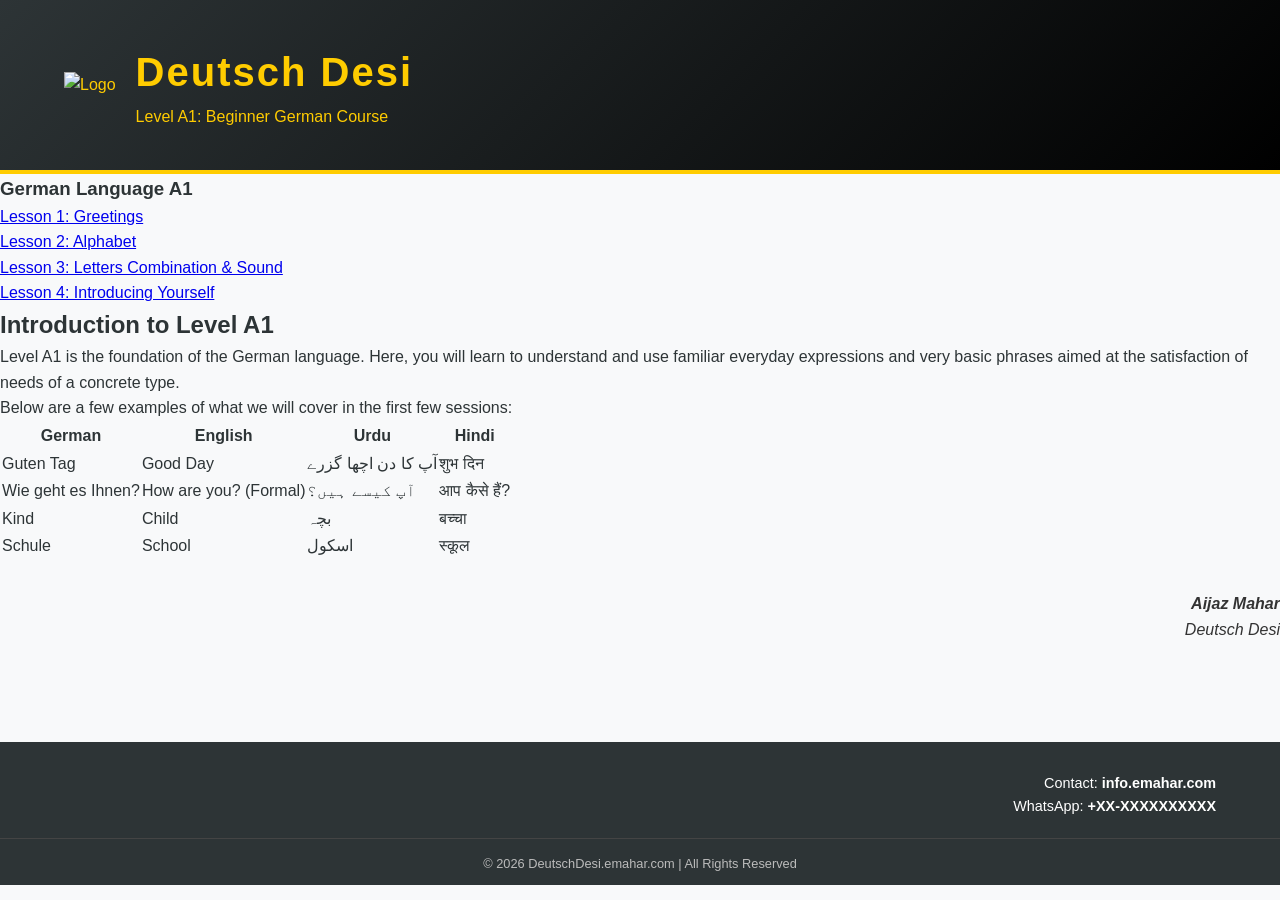
==== a1.html @ bf7cddde "Create a1.html" ====
<!DOCTYPE html>
<html lang="en">
<head>
    <meta charset="UTF-8">
    <meta name="viewport" content="width=device-width, initial-scale=1.0">
    <title>Level A1 Curriculum | Deutsch Desi</title>
    <link rel="stylesheet" href="style.css">
</head>
<body>

    <!-- Professional Header Banner (Same as Home) -->
    <header class="main-header">
        <div class="logo-area">
            <img src="logo.png" alt="Logo" class="logo">
        </div>
        <div class="banner-text">
            <h1>Deutsch Desi</h1>
            <p>Level A1: Beginner German Course</p>
        </div>
    </header>

    <div class="layout-wrapper">
        <!-- Left Side Menu -->
        <aside class="sidebar">
            <h3>German Language A1</h3>
            <ul class="lesson-list">
                <li><a href="#" class="active">Lesson 1: Greetings</a></li>
                <li><a href="#">Lesson 2: Alphabet</a></li>
                <li><a href="#">Lesson 3: Letters Combination & Sound</a></li>
                <li><a href="#">Lesson 4: Introducing Yourself</a></li>
            </ul>
        </aside>

        <!-- Center Content Area -->
        <main class="content-area">
            <section class="lesson-content">
                <h2>Introduction to Level A1</h2>
                <p>
                    Level A1 is the foundation of the German language. Here, you will learn to understand 
                    and use familiar everyday expressions and very basic phrases aimed at the satisfaction 
                    of needs of a concrete type. 
                </p>
                <p>Below are a few examples of what we will cover in the first few sessions:</p>

                <div class="table-container">
                    <table>
                        <thead>
                            <tr>
                                <th>German</th>
                                <th>English</th>
                                <th>Urdu</th>
                                <th>Hindi</th>
                            </tr>
                        </thead>
                        <tbody>
                            <tr>
                                <td>Guten Tag</td>
                                <td>Good Day</td>
                                <td>آپ کا دن اچھا گزرے</td>
                                <td>शुभ दिन</td>
                            </tr>
                            <tr>
                                <td>Wie geht es Ihnen?</td>
                                <td>How are you? (Formal)</td>
                                <td>آپ کیسے ہیں؟</td>
                                <td>आप कैसे हैं?</td>
                            </tr>
                            <tr>
                                <td>Kind</td>
                                <td>Child</td>
                                <td>بچہ</td>
                                <td>बच्चा</td>
                            </tr>
                            <tr>
                                <td>Schule</td>
                                <td>School</td>
                                <td>اسکول</td>
                                <td>स्कूल</td>
                            </tr>
                        </tbody>
                    </table>
                </div>
            </section>

            <!-- Signature -->
            <div class="signature">
                <p><strong>Aijaz Mahar</strong></p>
                <p>Deutsch Desi</p>
            </div>
        </main>
    </div>

    <!-- Footer -->
    <footer class="footer">
        <div class="footer-top">
            <div class="contact-info">
                <p>Contact: <strong>info.emahar.com</strong></p>
                <p>WhatsApp: <strong>+XX-XXXXXXXXXX</strong></p>
            </div>
        </div>
        <div class="footer-bottom">
            <p>&copy; 2026 DeutschDesi.emahar.com | All Rights Reserved</p>
        </div>
    </footer>

</body>
</html>
---- style.css ----
/* style.css */
* {
    margin: 0;
    padding: 0;
    box-sizing: border-box;
}

body {
    font-family: 'Segoe UI', Roboto, Helvetica, Arial, sans-serif;
    line-height: 1.6;
    background-color: #f8f9fa;
    color: #2d3436;
}

/* Header & Banner */
.main-header {
    background: linear-gradient(135deg, #2d3436 0%, #000000 100%);
    color: #FFCC00;
    padding: 40px 5%;
    display: flex;
    align-items: center;
    border-bottom: 4px solid #FFCC00;
}

.logo {
    width: 80px;
    height: auto;
    margin-right: 20px;
}

.banner-text h1 {
    font-size: 2.5rem;
    letter-spacing: 2px;
}

/* Interactive Menu */
.nav-container {
    background-color: #ffffff;
    box-shadow: 0 2px 5px rgba(0,0,0,0.1);
    position: sticky;
    top: 0;
    z-index: 1000;
}

.main-menu {
    list-style: none;
    display: flex;
    justify-content: center;
}

.dropdown {
    position: relative;
    display: inline-block;
}

.dropbtn {
    display: block;
    color: #333;
    padding: 15px 30px;
    text-decoration: none;
    font-weight: bold;
    text-transform: uppercase;
}

.dropdown-content {
    display: none;
    position: absolute;
    background-color: #fff;
    min-width: 160px;
    box-shadow: 0px 8px 16px rgba(0,0,0,0.2);
    z-index: 1;
}

.dropdown-content a {
    color: black;
    padding: 12px 16px;
    text-decoration: none;
    display: block;
    transition: 0.3s;
}

.dropdown-content a:hover {
    background-color: #FFCC00;
}

.dropdown:hover .dropdown-content {
    display: block;
}

.dropdown:hover .dropbtn {
    background-color: #FFCC00;
}

/* Intro Paragraph */
.intro-section {
    max-width: 1000px;
    margin: 60px auto;
    padding: 0 20px;
    text-align: center;
}

.intro-box {
    background: white;
    padding: 40px;
    border-radius: 8px;
    box-shadow: 0 10px 30px rgba(0,0,0,0.05);
}

.accent-line {
    width: 60px;
    height: 3px;
    background-color: #FFCC00;
    border: none;
    margin: 20px auto;
}

.intro-box p {
    font-size: 1.2rem;
    color: #555;
}

/* Signature */
.signature {
    margin-top: 30px;
    text-align: right;
    font-style: italic;
    color: #333;
}

/* Footer */
.footer {
    background-color: #2d3436;
    color: white;
    padding: 30px 0 10px 0;
    margin-top: 100px;
}

.footer-top {
    display: flex;
    justify-content: flex-end;
    padding: 0 5% 20px 0;
}

.contact-info {
    text-align: right;
    font-size: 0.9rem;
}

.footer-bottom {
    text-align: center;
    border-top: 1px solid #444;
    padding-top: 15px;
    font-size: 0.8rem;
    color: #bbb;
}
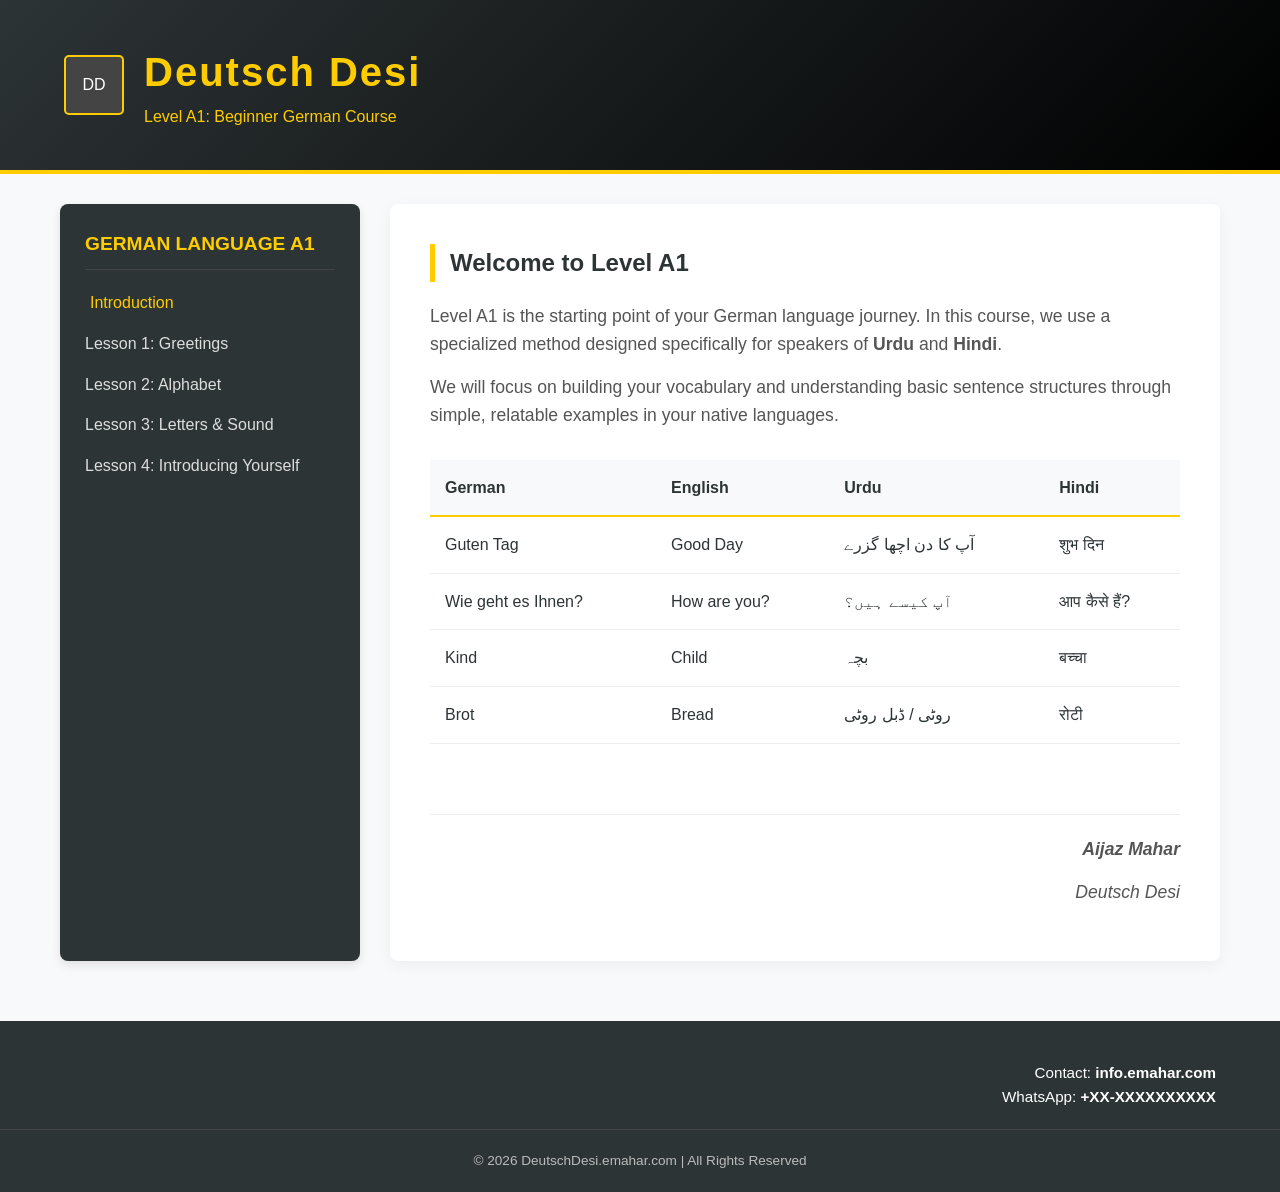
==== commit f1baf709: "Update a1.html" ====
--- a/a1.html
+++ b/a1.html
@@ -4,14 +4,208 @@
     <meta charset="UTF-8">
     <meta name="viewport" content="width=device-width, initial-scale=1.0">
     <title>Level A1 Curriculum | Deutsch Desi</title>
-    <link rel="stylesheet" href="style.css">
+    <style>
+        /* CSS Reset & Base Styles */
+        * {
+            margin: 0;
+            padding: 0;
+            box-sizing: border-box;
+        }
+
+        body {
+            font-family: 'Segoe UI', Roboto, Helvetica, Arial, sans-serif;
+            line-height: 1.6;
+            background-color: #f8f9fa;
+            color: #2d3436;
+        }
+
+        /* Header & Banner */
+        .main-header {
+            background: linear-gradient(135deg, #2d3436 0%, #000000 100%);
+            color: #FFCC00;
+            padding: 40px 5%;
+            display: flex;
+            align-items: center;
+            border-bottom: 4px solid #FFCC00;
+        }
+
+        .logo {
+            width: 80px;
+            height: auto;
+            margin-right: 20px;
+            /* Placeholder for your logo */
+            background-color: #444;
+            border-radius: 5px;
+        }
+
+        .banner-text h1 {
+            font-size: 2.5rem;
+            letter-spacing: 2px;
+        }
+
+        /* Layout Wrapper for Sidebar and Content */
+        .layout-wrapper {
+            display: flex;
+            max-width: 1200px;
+            margin: 30px auto;
+            padding: 0 20px;
+            gap: 30px;
+        }
+
+        /* Sidebar Navigation */
+        .sidebar {
+            flex: 1;
+            background: #2d3436;
+            color: white;
+            padding: 25px;
+            border-radius: 8px;
+            min-height: 450px;
+            box-shadow: 0 4px 10px rgba(0,0,0,0.1);
+        }
+
+        .sidebar h3 {
+            color: #FFCC00;
+            margin-bottom: 20px;
+            font-size: 1.2rem;
+            border-bottom: 1px solid #444;
+            padding-bottom: 10px;
+            text-transform: uppercase;
+        }
+
+        .lesson-list {
+            list-style: none;
+        }
+
+        .lesson-list li {
+            margin-bottom: 15px;
+        }
+
+        .lesson-list a {
+            color: #ddd;
+            text-decoration: none;
+            transition: 0.3s;
+            font-size: 1rem;
+            display: block;
+        }
+
+        .lesson-list a:hover, .lesson-list a.active {
+            color: #FFCC00;
+            transform: translateX(5px);
+        }
+
+        /* Main Content Area */
+        .content-area {
+            flex: 3;
+            background: white;
+            padding: 40px;
+            border-radius: 8px;
+            box-shadow: 0 4px 15px rgba(0,0,0,0.05);
+            position: relative;
+        }
+
+        .content-area h2 {
+            margin-bottom: 20px;
+            color: #2d3436;
+            border-left: 5px solid #FFCC00;
+            padding-left: 15px;
+        }
+
+        .content-area p {
+            margin-bottom: 15px;
+            color: #555;
+            font-size: 1.1rem;
+        }
+
+        /* Multilingual Table Styling */
+        .table-container {
+            margin: 30px 0;
+            overflow-x: auto;
+        }
+
+        table {
+            width: 100%;
+            border-collapse: collapse;
+            margin-bottom: 20px;
+        }
+
+        th, td {
+            padding: 15px;
+            text-align: left;
+            border-bottom: 1px solid #eee;
+        }
+
+        th {
+            background-color: #f8f9fa;
+            color: #2d3436;
+            font-weight: bold;
+            border-bottom: 2px solid #FFCC00;
+        }
+
+        tr:hover {
+            background-color: #fffdf5;
+        }
+
+        /* Signature Section */
+        .signature {
+            margin-top: 50px;
+            text-align: right;
+            border-top: 1px solid #eee;
+            padding-top: 20px;
+            font-style: italic;
+        }
+
+        /* Footer */
+        .footer {
+            background-color: #2d3436;
+            color: white;
+            padding: 40px 0 20px 0;
+            margin-top: 60px;
+        }
+
+        .footer-top {
+            display: flex;
+            justify-content: flex-end;
+            padding: 0 5% 20px 0;
+        }
+
+        .contact-info {
+            text-align: right;
+            font-size: 0.95rem;
+        }
+
+        .footer-bottom {
+            text-align: center;
+            border-top: 1px solid #444;
+            padding-top: 20px;
+            font-size: 0.85rem;
+            color: #bbb;
+        }
+
+        /* Responsive adjustments for Mobile */
+        @media (max-width: 768px) {
+            .layout-wrapper {
+                flex-direction: column;
+            }
+            .sidebar {
+                min-height: auto;
+            }
+            .main-header {
+                text-align: center;
+                flex-direction: column;
+            }
+            .logo {
+                margin: 0 0 15px 0;
+            }
+        }
+    </style>
 </head>
 <body>
 
-    <!-- Professional Header Banner (Same as Home) -->
+    <!-- Header Banner -->
     <header class="main-header">
         <div class="logo-area">
-            <img src="logo.png" alt="Logo" class="logo">
+            <!-- You can replace this div with <img src="logo.png"> -->
+            <div class="logo" style="height: 60px; width: 60px; display: flex; align-items: center; justify-content: center; color: white; border: 2px solid #FFCC00;">DD</div>
         </div>
         <div class="banner-text">
             <h1>Deutsch Desi</h1>
@@ -24,9 +218,10 @@
         <aside class="sidebar">
             <h3>German Language A1</h3>
             <ul class="lesson-list">
-                <li><a href="#" class="active">Lesson 1: Greetings</a></li>
+                <li><a href="#" class="active">Introduction</a></li>
+                <li><a href="#">Lesson 1: Greetings</a></li>
                 <li><a href="#">Lesson 2: Alphabet</a></li>
-                <li><a href="#">Lesson 3: Letters Combination & Sound</a></li>
+                <li><a href="#">Lesson 3: Letters & Sound</a></li>
                 <li><a href="#">Lesson 4: Introducing Yourself</a></li>
             </ul>
         </aside>
@@ -34,13 +229,13 @@
         <!-- Center Content Area -->
         <main class="content-area">
             <section class="lesson-content">
-                <h2>Introduction to Level A1</h2>
+                <h2>Welcome to Level A1</h2>
                 <p>
-                    Level A1 is the foundation of the German language. Here, you will learn to understand 
-                    and use familiar everyday expressions and very basic phrases aimed at the satisfaction 
-                    of needs of a concrete type. 
+                    Level A1 is the starting point of your German language journey. In this course, we use a specialized method 
+                    designed specifically for speakers of <strong>Urdu</strong> and <strong>Hindi</strong>.
                 </p>
-                <p>Below are a few examples of what we will cover in the first few sessions:</p>
+                <p>We will focus on building your vocabulary and understanding basic sentence structures through simple, 
+                relatable examples in your native languages.</p>
 
                 <div class="table-container">
                     <table>
@@ -61,7 +256,7 @@
                             </tr>
                             <tr>
                                 <td>Wie geht es Ihnen?</td>
-                                <td>How are you? (Formal)</td>
+                                <td>How are you?</td>
                                 <td>آپ کیسے ہیں؟</td>
                                 <td>आप कैसे हैं?</td>
                             </tr>
@@ -72,10 +267,10 @@
                                 <td>बच्चा</td>
                             </tr>
                             <tr>
-                                <td>Schule</td>
-                                <td>School</td>
-                                <td>اسکول</td>
-                                <td>स्कूल</td>
+                                <td>Brot</td>
+                                <td>Bread</td>
+                                <td>روٹی / ڈبل روٹی</td>
+                                <td>रोटी</td>
                             </tr>
                         </tbody>
                     </table>
@@ -90,7 +285,7 @@
         </main>
     </div>
 
-    <!-- Footer -->
+    <!-- Footer Panel -->
     <footer class="footer">
         <div class="footer-top">
             <div class="contact-info">
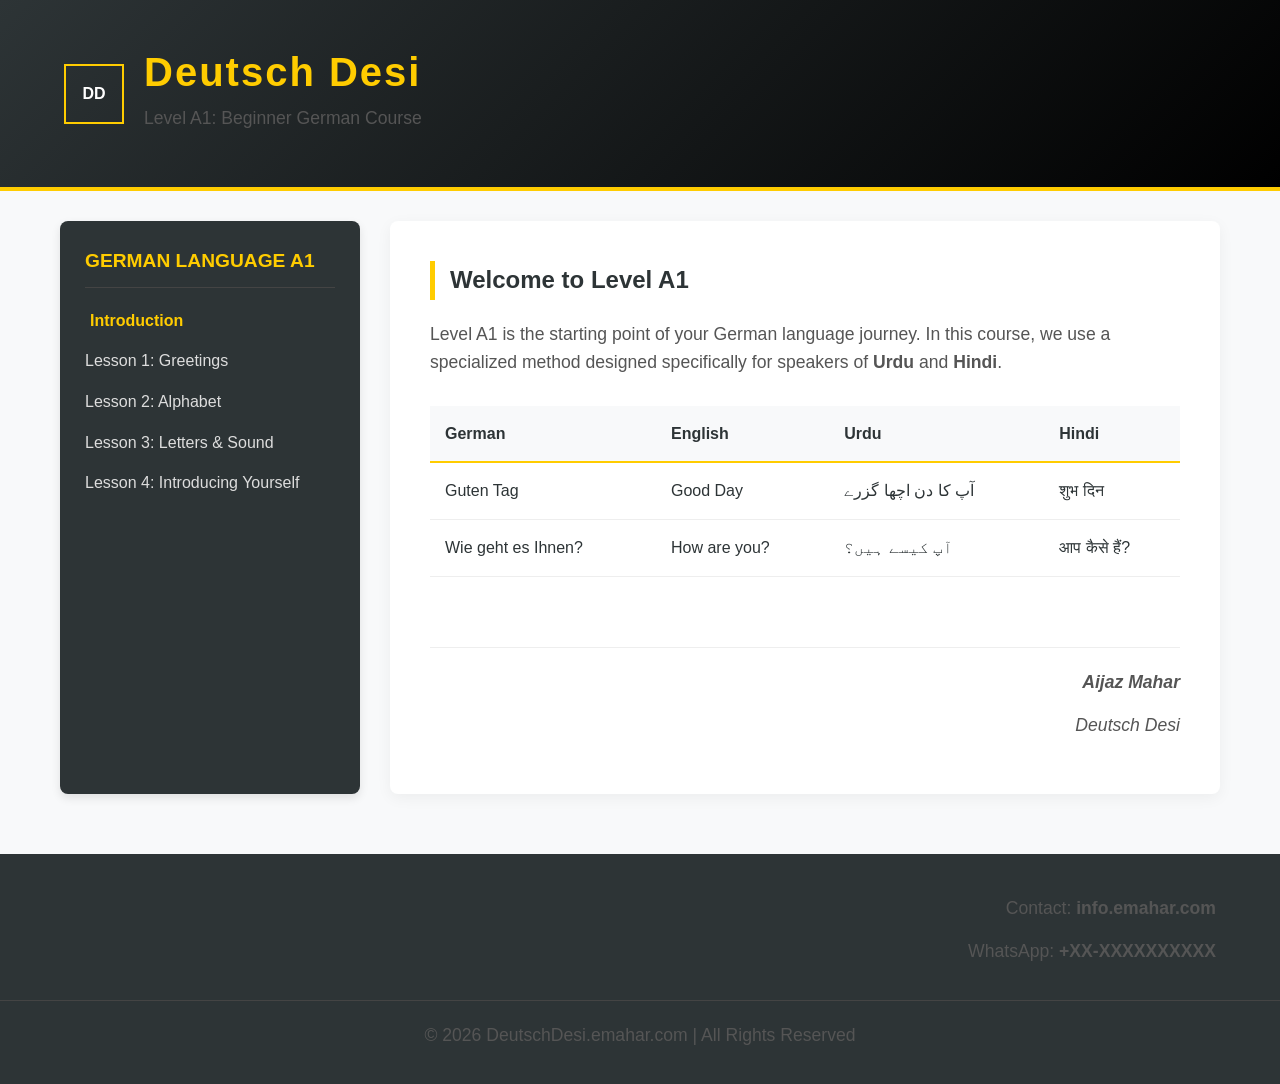
==== commit 0fabc0b9: "Update a1.html" ====
--- a/a1.html
+++ b/a1.html
@@ -6,207 +6,59 @@
     <title>Level A1 Curriculum | Deutsch Desi</title>
     <style>
         /* CSS Reset & Base Styles */
-        * {
-            margin: 0;
-            padding: 0;
-            box-sizing: border-box;
-        }
-
-        body {
-            font-family: 'Segoe UI', Roboto, Helvetica, Arial, sans-serif;
-            line-height: 1.6;
-            background-color: #f8f9fa;
-            color: #2d3436;
-        }
+        * { margin: 0; padding: 0; box-sizing: border-box; }
+        body { font-family: 'Segoe UI', Roboto, Helvetica, Arial, sans-serif; line-height: 1.6; background-color: #f8f9fa; color: #2d3436; }
 
         /* Header & Banner */
         .main-header {
             background: linear-gradient(135deg, #2d3436 0%, #000000 100%);
-            color: #FFCC00;
-            padding: 40px 5%;
-            display: flex;
-            align-items: center;
-            border-bottom: 4px solid #FFCC00;
+            color: #FFCC00; padding: 40px 5%; display: flex; align-items: center; border-bottom: 4px solid #FFCC00;
         }
+        .logo { width: 60px; height: 60px; margin-right: 20px; display: flex; align-items: center; justify-content: center; color: white; border: 2px solid #FFCC00; font-weight: bold; }
+        .banner-text h1 { font-size: 2.5rem; letter-spacing: 2px; }
 
-        .logo {
-            width: 80px;
-            height: auto;
-            margin-right: 20px;
-            /* Placeholder for your logo */
-            background-color: #444;
-            border-radius: 5px;
-        }
-
-        .banner-text h1 {
-            font-size: 2.5rem;
-            letter-spacing: 2px;
-        }
-
-        /* Layout Wrapper for Sidebar and Content */
-        .layout-wrapper {
-            display: flex;
-            max-width: 1200px;
-            margin: 30px auto;
-            padding: 0 20px;
-            gap: 30px;
-        }
+        /* Layout Wrapper */
+        .layout-wrapper { display: flex; max-width: 1200px; margin: 30px auto; padding: 0 20px; gap: 30px; }
 
         /* Sidebar Navigation */
-        .sidebar {
-            flex: 1;
-            background: #2d3436;
-            color: white;
-            padding: 25px;
-            border-radius: 8px;
-            min-height: 450px;
-            box-shadow: 0 4px 10px rgba(0,0,0,0.1);
-        }
-
-        .sidebar h3 {
-            color: #FFCC00;
-            margin-bottom: 20px;
-            font-size: 1.2rem;
-            border-bottom: 1px solid #444;
-            padding-bottom: 10px;
-            text-transform: uppercase;
-        }
-
-        .lesson-list {
-            list-style: none;
-        }
-
-        .lesson-list li {
-            margin-bottom: 15px;
-        }
-
-        .lesson-list a {
-            color: #ddd;
-            text-decoration: none;
-            transition: 0.3s;
-            font-size: 1rem;
-            display: block;
-        }
-
-        .lesson-list a:hover, .lesson-list a.active {
-            color: #FFCC00;
-            transform: translateX(5px);
-        }
+        .sidebar { flex: 1; background: #2d3436; color: white; padding: 25px; border-radius: 8px; min-height: 450px; box-shadow: 0 4px 10px rgba(0,0,0,0.1); }
+        .sidebar h3 { color: #FFCC00; margin-bottom: 20px; font-size: 1.2rem; border-bottom: 1px solid #444; padding-bottom: 10px; text-transform: uppercase; }
+        .lesson-list { list-style: none; }
+        .lesson-list li { margin-bottom: 15px; }
+        .lesson-list a { color: #ddd; text-decoration: none; transition: 0.3s; font-size: 1rem; display: block; cursor: pointer; }
+        .lesson-list a:hover, .lesson-list a.active { color: #FFCC00; transform: translateX(5px); font-weight: bold; }
 
         /* Main Content Area */
-        .content-area {
-            flex: 3;
-            background: white;
-            padding: 40px;
-            border-radius: 8px;
-            box-shadow: 0 4px 15px rgba(0,0,0,0.05);
-            position: relative;
-        }
+        .content-area { flex: 3; background: white; padding: 40px; border-radius: 8px; box-shadow: 0 4px 15px rgba(0,0,0,0.05); min-height: 500px; }
+        .lesson-section { display: none; } /* Hidden by default */
+        .active-section { display: block; } /* Shown when active */
 
-        .content-area h2 {
-            margin-bottom: 20px;
-            color: #2d3436;
-            border-left: 5px solid #FFCC00;
-            padding-left: 15px;
-        }
+        h2 { margin-bottom: 20px; color: #2d3436; border-left: 5px solid #FFCC00; padding-left: 15px; }
+        p { margin-bottom: 15px; color: #555; font-size: 1.1rem; }
 
-        .content-area p {
-            margin-bottom: 15px;
-            color: #555;
-            font-size: 1.1rem;
-        }
-
-        /* Multilingual Table Styling */
-        .table-container {
-            margin: 30px 0;
-            overflow-x: auto;
-        }
-
-        table {
-            width: 100%;
-            border-collapse: collapse;
-            margin-bottom: 20px;
-        }
-
-        th, td {
-            padding: 15px;
-            text-align: left;
-            border-bottom: 1px solid #eee;
-        }
-
-        th {
-            background-color: #f8f9fa;
-            color: #2d3436;
-            font-weight: bold;
-            border-bottom: 2px solid #FFCC00;
-        }
-
-        tr:hover {
-            background-color: #fffdf5;
-        }
+        /* Table Styling */
+        .table-container { margin: 30px 0; overflow-x: auto; }
+        table { width: 100%; border-collapse: collapse; margin-bottom: 20px; }
+        th, td { padding: 15px; text-align: left; border-bottom: 1px solid #eee; }
+        th { background-color: #f8f9fa; color: #2d3436; border-bottom: 2px solid #FFCC00; }
+        tr:hover { background-color: #fffdf5; }
 
         /* Signature Section */
-        .signature {
-            margin-top: 50px;
-            text-align: right;
-            border-top: 1px solid #eee;
-            padding-top: 20px;
-            font-style: italic;
-        }
+        .signature { margin-top: 50px; text-align: right; border-top: 1px solid #eee; padding-top: 20px; font-style: italic; }
 
         /* Footer */
-        .footer {
-            background-color: #2d3436;
-            color: white;
-            padding: 40px 0 20px 0;
-            margin-top: 60px;
-        }
+        .footer { background-color: #2d3436; color: white; padding: 40px 0 20px 0; margin-top: 60px; }
+        .footer-top { display: flex; justify-content: flex-end; padding: 0 5% 20px 0; }
+        .contact-info { text-align: right; font-size: 0.95rem; }
+        .footer-bottom { text-align: center; border-top: 1px solid #444; padding-top: 20px; font-size: 0.85rem; color: #bbb; }
 
-        .footer-top {
-            display: flex;
-            justify-content: flex-end;
-            padding: 0 5% 20px 0;
-        }
-
-        .contact-info {
-            text-align: right;
-            font-size: 0.95rem;
-        }
-
-        .footer-bottom {
-            text-align: center;
-            border-top: 1px solid #444;
-            padding-top: 20px;
-            font-size: 0.85rem;
-            color: #bbb;
-        }
-
-        /* Responsive adjustments for Mobile */
-        @media (max-width: 768px) {
-            .layout-wrapper {
-                flex-direction: column;
-            }
-            .sidebar {
-                min-height: auto;
-            }
-            .main-header {
-                text-align: center;
-                flex-direction: column;
-            }
-            .logo {
-                margin: 0 0 15px 0;
-            }
-        }
+        @media (max-width: 768px) { .layout-wrapper { flex-direction: column; } .main-header { text-align: center; flex-direction: column; } .logo { margin-bottom: 15px; } }
     </style>
 </head>
 <body>
 
-    <!-- Header Banner -->
     <header class="main-header">
-        <div class="logo-area">
-            <!-- You can replace this div with <img src="logo.png"> -->
-            <div class="logo" style="height: 60px; width: 60px; display: flex; align-items: center; justify-content: center; color: white; border: 2px solid #FFCC00;">DD</div>
-        </div>
+        <div class="logo">DD</div>
         <div class="banner-text">
             <h1>Deutsch Desi</h1>
             <p>Level A1: Beginner German Course</p>
@@ -214,67 +66,63 @@
     </header>
 
     <div class="layout-wrapper">
-        <!-- Left Side Menu -->
+        <!-- Sidebar Navigation -->
         <aside class="sidebar">
             <h3>German Language A1</h3>
             <ul class="lesson-list">
-                <li><a href="#" class="active">Introduction</a></li>
-                <li><a href="#">Lesson 1: Greetings</a></li>
-                <li><a href="#">Lesson 2: Alphabet</a></li>
-                <li><a href="#">Lesson 3: Letters & Sound</a></li>
-                <li><a href="#">Lesson 4: Introducing Yourself</a></li>
+                <li><a onclick="showLesson('intro')" id="link-intro" class="active">Introduction</a></li>
+                <li><a onclick="showLesson('greetings')" id="link-greetings">Lesson 1: Greetings</a></li>
+                <li><a onclick="showLesson('alphabet')">Lesson 2: Alphabet</a></li>
+                <li><a onclick="showLesson('sounds')">Lesson 3: Letters & Sound</a></li>
+                <li><a onclick="showLesson('intro-self')">Lesson 4: Introducing Yourself</a></li>
             </ul>
         </aside>
 
-        <!-- Center Content Area -->
-        <main class="content-area">
-            <section class="lesson-content">
+        <!-- Main Content Area -->
+        <main class="content-area" id="main-content">
+            
+            <!-- SECTION: INTRODUCTION -->
+            <section id="intro" class="lesson-section active-section">
                 <h2>Welcome to Level A1</h2>
-                <p>
-                    Level A1 is the starting point of your German language journey. In this course, we use a specialized method 
-                    designed specifically for speakers of <strong>Urdu</strong> and <strong>Hindi</strong>.
-                </p>
-                <p>We will focus on building your vocabulary and understanding basic sentence structures through simple, 
-                relatable examples in your native languages.</p>
+                <p>Level A1 is the starting point of your German language journey. In this course, we use a specialized method designed specifically for speakers of <strong>Urdu</strong> and <strong>Hindi</strong>.</p>
+                <div class="table-container">
+                    <table>
+                        <thead><tr><th>German</th><th>English</th><th>Urdu</th><th>Hindi</th></tr></thead>
+                        <tbody>
+                            <tr><td>Guten Tag</td><td>Good Day</td><td>آپ کا دن اچھا گزرے</td><td>शुभ दिन</td></tr>
+                            <tr><td>Wie geht es Ihnen?</td><td>How are you?</td><td>آپ کیسے ہیں؟</td><td>आप कैसे हैं?</td></tr>
+                        </tbody>
+                    </table>
+                </div>
+            </section>
 
+            <!-- SECTION: LESSON 1 GREETINGS -->
+            <section id="greetings" class="lesson-section">
+                <h2>Lesson 1: German Greetings (Begrüßungen)</h2>
+                <p>In German, greetings change based on the time of day and the level of formality. Below are the most common ways to say hello and goodbye.</p>
+                
                 <div class="table-container">
                     <table>
                         <thead>
                             <tr>
                                 <th>German</th>
                                 <th>English</th>
-                                <th>Urdu</th>
-                                <th>Hindi</th>
+                                <th>Urdu (اردو)</th>
+                                <th>Hindi (हिंदी)</th>
                             </tr>
                         </thead>
                         <tbody>
-                            <tr>
-                                <td>Guten Tag</td>
-                                <td>Good Day</td>
-                                <td>آپ کا دن اچھا گزرے</td>
-                                <td>शुभ दिन</td>
-                            </tr>
-                            <tr>
-                                <td>Wie geht es Ihnen?</td>
-                                <td>How are you?</td>
-                                <td>آپ کیسے ہیں؟</td>
-                                <td>आप कैसे हैं?</td>
-                            </tr>
-                            <tr>
-                                <td>Kind</td>
-                                <td>Child</td>
-                                <td>بچہ</td>
-                                <td>बच्चा</td>
-                            </tr>
-                            <tr>
-                                <td>Brot</td>
-                                <td>Bread</td>
-                                <td>روٹی / ڈبل روٹی</td>
-                                <td>रोटी</td>
-                            </tr>
+                            <tr><td>Hallo</td><td>Hello</td><td>ہیلو / سلام</td><td>नमस्ते</td></tr>
+                            <tr><td>Guten Morgen</td><td>Good Morning</td><td>صبح بخیر</td><td>शुभ प्रभात</td></tr>
+                            <tr><td>Guten Tag</td><td>Good Day / Afternoon</td><td>آپ کا دن اچھا گزرے</td><td>शुभ दिन</td></tr>
+                            <tr><td>Guten Abend</td><td>Good Evening</td><td>شام بخیر</td><td>शुभ संध्या</td></tr>
+                            <tr><td>Gute Nacht</td><td>Good Night</td><td>شب بخیر</td><td>शुभ रात्रि</td></tr>
+                            <tr><td>Tschüss</td><td>Bye (Informal)</td><td>اللہ حافظ / خدا حافظ</td><td>अलविदा</td></tr>
+                            <tr><td>Auf Wiedersehen</td><td>Goodbye (Formal)</td><td>پھر ملیں گے</td><td>फिर मिलेंगे</td></tr>
                         </tbody>
                     </table>
                 </div>
+                <p><strong>Note:</strong> "Guten Tag" is the most common greeting used from midday until about 6:00 PM.</p>
             </section>
 
             <!-- Signature -->
@@ -285,7 +133,6 @@
         </main>
     </div>
 
-    <!-- Footer Panel -->
     <footer class="footer">
         <div class="footer-top">
             <div class="contact-info">
@@ -298,5 +145,23 @@
         </div>
     </footer>
 
+    <script>
+        function showLesson(lessonId) {
+            // Hide all sections
+            const sections = document.querySelectorAll('.lesson-section');
+            sections.forEach(section => section.classList.remove('active-section'));
+
+            // Show the selected section
+            const selected = document.getElementById(lessonId);
+            if(selected) {
+                selected.classList.add('active-section');
+            }
+
+            // Update active state in sidebar
+            const links = document.querySelectorAll('.lesson-list a');
+            links.forEach(link => link.classList.remove('active'));
+            event.currentTarget.classList.add('active');
+        }
+    </script>
 </body>
 </html>
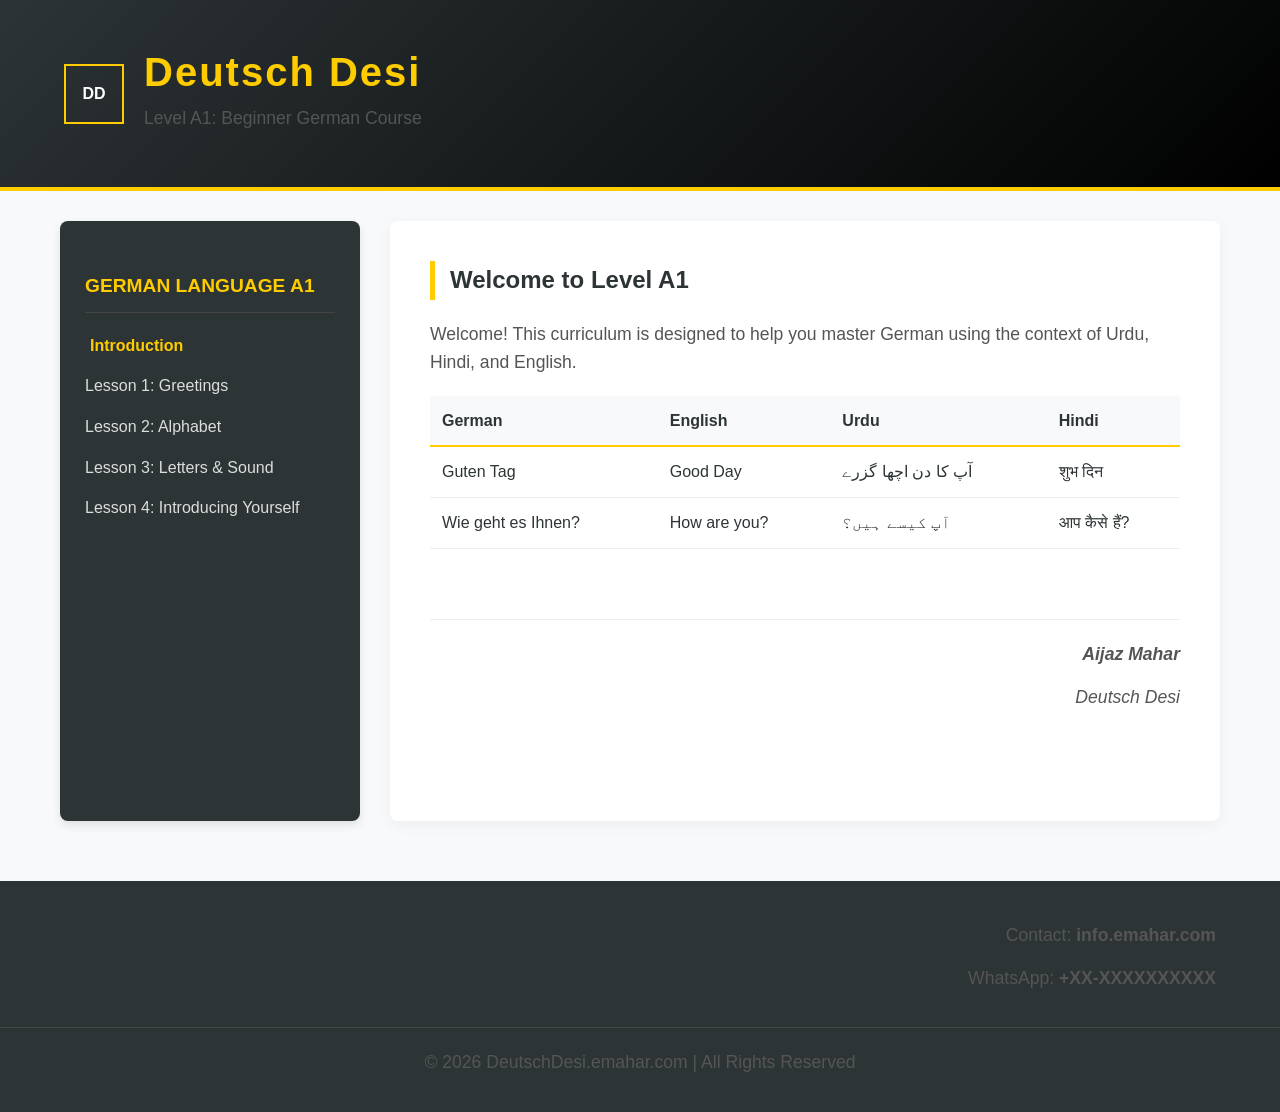
==== commit c81926a1: "Update a1.html" ====
--- a/a1.html
+++ b/a1.html
@@ -29,19 +29,23 @@
         .lesson-list a:hover, .lesson-list a.active { color: #FFCC00; transform: translateX(5px); font-weight: bold; }
 
         /* Main Content Area */
-        .content-area { flex: 3; background: white; padding: 40px; border-radius: 8px; box-shadow: 0 4px 15px rgba(0,0,0,0.05); min-height: 500px; }
-        .lesson-section { display: none; } /* Hidden by default */
-        .active-section { display: block; } /* Shown when active */
+        .content-area { flex: 3; background: white; padding: 40px; border-radius: 8px; box-shadow: 0 4px 15px rgba(0,0,0,0.05); min-height: 600px; }
+        .lesson-section { display: none; }
+        .active-section { display: block; }
 
         h2 { margin-bottom: 20px; color: #2d3436; border-left: 5px solid #FFCC00; padding-left: 15px; }
+        h3 { margin: 25px 0 15px 0; color: #d63031; }
         p { margin-bottom: 15px; color: #555; font-size: 1.1rem; }
 
         /* Table Styling */
-        .table-container { margin: 30px 0; overflow-x: auto; }
+        .table-container { margin: 20px 0; overflow-x: auto; }
         table { width: 100%; border-collapse: collapse; margin-bottom: 20px; }
-        th, td { padding: 15px; text-align: left; border-bottom: 1px solid #eee; }
+        th, td { padding: 12px; text-align: left; border-bottom: 1px solid #eee; }
         th { background-color: #f8f9fa; color: #2d3436; border-bottom: 2px solid #FFCC00; }
         tr:hover { background-color: #fffdf5; }
+
+        /* Special highlight for pronunciation */
+        .pro-note { background: #fff4e5; border-left: 4px solid #ffa502; padding: 15px; margin: 20px 0; border-radius: 4px; }
 
         /* Signature Section */
         .signature { margin-top: 50px; text-align: right; border-top: 1px solid #eee; padding-top: 20px; font-style: italic; }
@@ -52,7 +56,7 @@
         .contact-info { text-align: right; font-size: 0.95rem; }
         .footer-bottom { text-align: center; border-top: 1px solid #444; padding-top: 20px; font-size: 0.85rem; color: #bbb; }
 
-        @media (max-width: 768px) { .layout-wrapper { flex-direction: column; } .main-header { text-align: center; flex-direction: column; } .logo { margin-bottom: 15px; } }
+        @media (max-width: 768px) { .layout-wrapper { flex-direction: column; } .main-header { text-align: center; flex-direction: column; } }
     </style>
 </head>
 <body>
@@ -66,25 +70,23 @@
     </header>
 
     <div class="layout-wrapper">
-        <!-- Sidebar Navigation -->
         <aside class="sidebar">
             <h3>German Language A1</h3>
             <ul class="lesson-list">
                 <li><a onclick="showLesson('intro')" id="link-intro" class="active">Introduction</a></li>
                 <li><a onclick="showLesson('greetings')" id="link-greetings">Lesson 1: Greetings</a></li>
-                <li><a onclick="showLesson('alphabet')">Lesson 2: Alphabet</a></li>
+                <li><a onclick="showLesson('alphabet')" id="link-alphabet">Lesson 2: Alphabet</a></li>
                 <li><a onclick="showLesson('sounds')">Lesson 3: Letters & Sound</a></li>
                 <li><a onclick="showLesson('intro-self')">Lesson 4: Introducing Yourself</a></li>
             </ul>
         </aside>
 
-        <!-- Main Content Area -->
         <main class="content-area" id="main-content">
             
             <!-- SECTION: INTRODUCTION -->
             <section id="intro" class="lesson-section active-section">
                 <h2>Welcome to Level A1</h2>
-                <p>Level A1 is the starting point of your German language journey. In this course, we use a specialized method designed specifically for speakers of <strong>Urdu</strong> and <strong>Hindi</strong>.</p>
+                <p>Welcome! This curriculum is designed to help you master German using the context of Urdu, Hindi, and English.</p>
                 <div class="table-container">
                     <table>
                         <thead><tr><th>German</th><th>English</th><th>Urdu</th><th>Hindi</th></tr></thead>
@@ -99,33 +101,69 @@
             <!-- SECTION: LESSON 1 GREETINGS -->
             <section id="greetings" class="lesson-section">
                 <h2>Lesson 1: German Greetings (Begrüßungen)</h2>
-                <p>In German, greetings change based on the time of day and the level of formality. Below are the most common ways to say hello and goodbye.</p>
+                <div class="table-container">
+                    <table>
+                        <thead><tr><th>German</th><th>English</th><th>Urdu</th><th>Hindi</th></tr></thead>
+                        <tbody>
+                            <tr><td>Hallo</td><td>Hello</td><td>ہیلو / سلام</td><td>नमस्ते</td></tr>
+                            <tr><td>Guten Morgen</td><td>Good Morning</td><td>صبح بخیر</td><td>शुभ प्रभात</td></tr>
+                            <tr><td>Gute Nacht</td><td>Good Night</td><td>شب بخیر</td><td>शुभ रात्रि</td></tr>
+                            <tr><td>Tschüss</td><td>Bye</td><td>اللہ حافظ</td><td>अलविदा</td></tr>
+                        </tbody>
+                    </table>
+                </div>
+            </section>
+
+            <!-- SECTION: LESSON 2 ALPHABET -->
+            <section id="alphabet" class="lesson-section">
+                <h2>Lesson 2: The German Alphabet (Das Alphabet)</h2>
+                <p>The German alphabet has the same 26 letters as English, plus 4 special characters. However, the <strong>pronunciation</strong> is different.</p>
                 
+                <h3>Special Characters (The Umlauts)</h3>
                 <div class="table-container">
                     <table>
                         <thead>
                             <tr>
-                                <th>German</th>
-                                <th>English</th>
-                                <th>Urdu (اردو)</th>
-                                <th>Hindi (हिंदी)</th>
+                                <th>German Letter</th>
+                                <th>Name/Sound</th>
+                                <th>Urdu Equivalent</th>
+                                <th>Hindi Equivalent</th>
                             </tr>
                         </thead>
                         <tbody>
-                            <tr><td>Hallo</td><td>Hello</td><td>ہیلو / سلام</td><td>नमस्ते</td></tr>
-                            <tr><td>Guten Morgen</td><td>Good Morning</td><td>صبح بخیر</td><td>शुभ प्रभात</td></tr>
-                            <tr><td>Guten Tag</td><td>Good Day / Afternoon</td><td>آپ کا دن اچھا گزرے</td><td>शुभ दिन</td></tr>
-                            <tr><td>Guten Abend</td><td>Good Evening</td><td>شام بخیر</td><td>शुभ संध्या</td></tr>
-                            <tr><td>Gute Nacht</td><td>Good Night</td><td>شب بخیر</td><td>शुभ रात्रि</td></tr>
-                            <tr><td>Tschüss</td><td>Bye (Informal)</td><td>اللہ حافظ / خدا حافظ</td><td>अलविदा</td></tr>
-                            <tr><td>Auf Wiedersehen</td><td>Goodbye (Formal)</td><td>پھر ملیں گے</td><td>फिर मिलेंगे</td></tr>
-                        </tbody>
-                    </table>
-                </div>
-                <p><strong>Note:</strong> "Guten Tag" is the most common greeting used from midday until about 6:00 PM.</p>
+                            <tr><td>Ä / ä</td><td>Ae</td><td>اے (A-ey)</td><td>ए</td></tr>
+                            <tr><td>Ö / ö</td><td>Oe</td><td>اوئے (Similar to 'O' with rounded lips)</td><td>ओ (rounded)</td></tr>
+                            <tr><td>Ü / ü</td><td>Ue</td><td>ایو (Similar to 'U' in 'Music')</td><td>यू</td></tr>
+                            <tr><td>ß</td><td>Eszett (Double S)</td><td>سین (Double S sound)</td><td>स (Double S)</td></tr>
+                        </tbody>
+                    </table>
+                </div>
+
+                <div class="pro-note">
+                    <strong>Desi Tip:</strong> The letter <strong>"W"</strong> in German is pronounced like the English <strong>"V"</strong> (e.g., <em>Volkswagen</em> is pronounced <em>Folks-vagen</em>).
+                </div>
+
+                <h3>Common Alphabet Sounds</h3>
+                <div class="table-container">
+                    <table>
+                        <thead>
+                            <tr>
+                                <th>Letter</th>
+                                <th>German Pronunciation</th>
+                                <th>English Example</th>
+                            </tr>
+                        </thead>
+                        <tbody>
+                            <tr><td>A</td><td>Ah</td><td>Like 'F<strong>a</strong>ther'</td></tr>
+                            <tr><td>E</td><td>Ay</td><td>Like 'P<strong>ay</strong>'</td></tr>
+                            <tr><td>I</td><td>Ee</td><td>Like 'S<strong>ee</strong>'</td></tr>
+                            <tr><td>J</td><td>Yot</td><td>Pronounced like '<strong>Y</strong>' in 'Yes'</td></tr>
+                            <tr><td>V</td><td>Fau</td><td>Pronounced like '<strong>F</strong>' in 'Fish'</td></tr>
+                        </tbody>
+                    </table>
+                </div>
             </section>
 
-            <!-- Signature -->
             <div class="signature">
                 <p><strong>Aijaz Mahar</strong></p>
                 <p>Deutsch Desi</p>
@@ -147,17 +185,14 @@
 
     <script>
         function showLesson(lessonId) {
-            // Hide all sections
             const sections = document.querySelectorAll('.lesson-section');
             sections.forEach(section => section.classList.remove('active-section'));
 
-            // Show the selected section
             const selected = document.getElementById(lessonId);
             if(selected) {
                 selected.classList.add('active-section');
             }
 
-            // Update active state in sidebar
             const links = document.querySelectorAll('.lesson-list a');
             links.forEach(link => link.classList.remove('active'));
             event.currentTarget.classList.add('active');
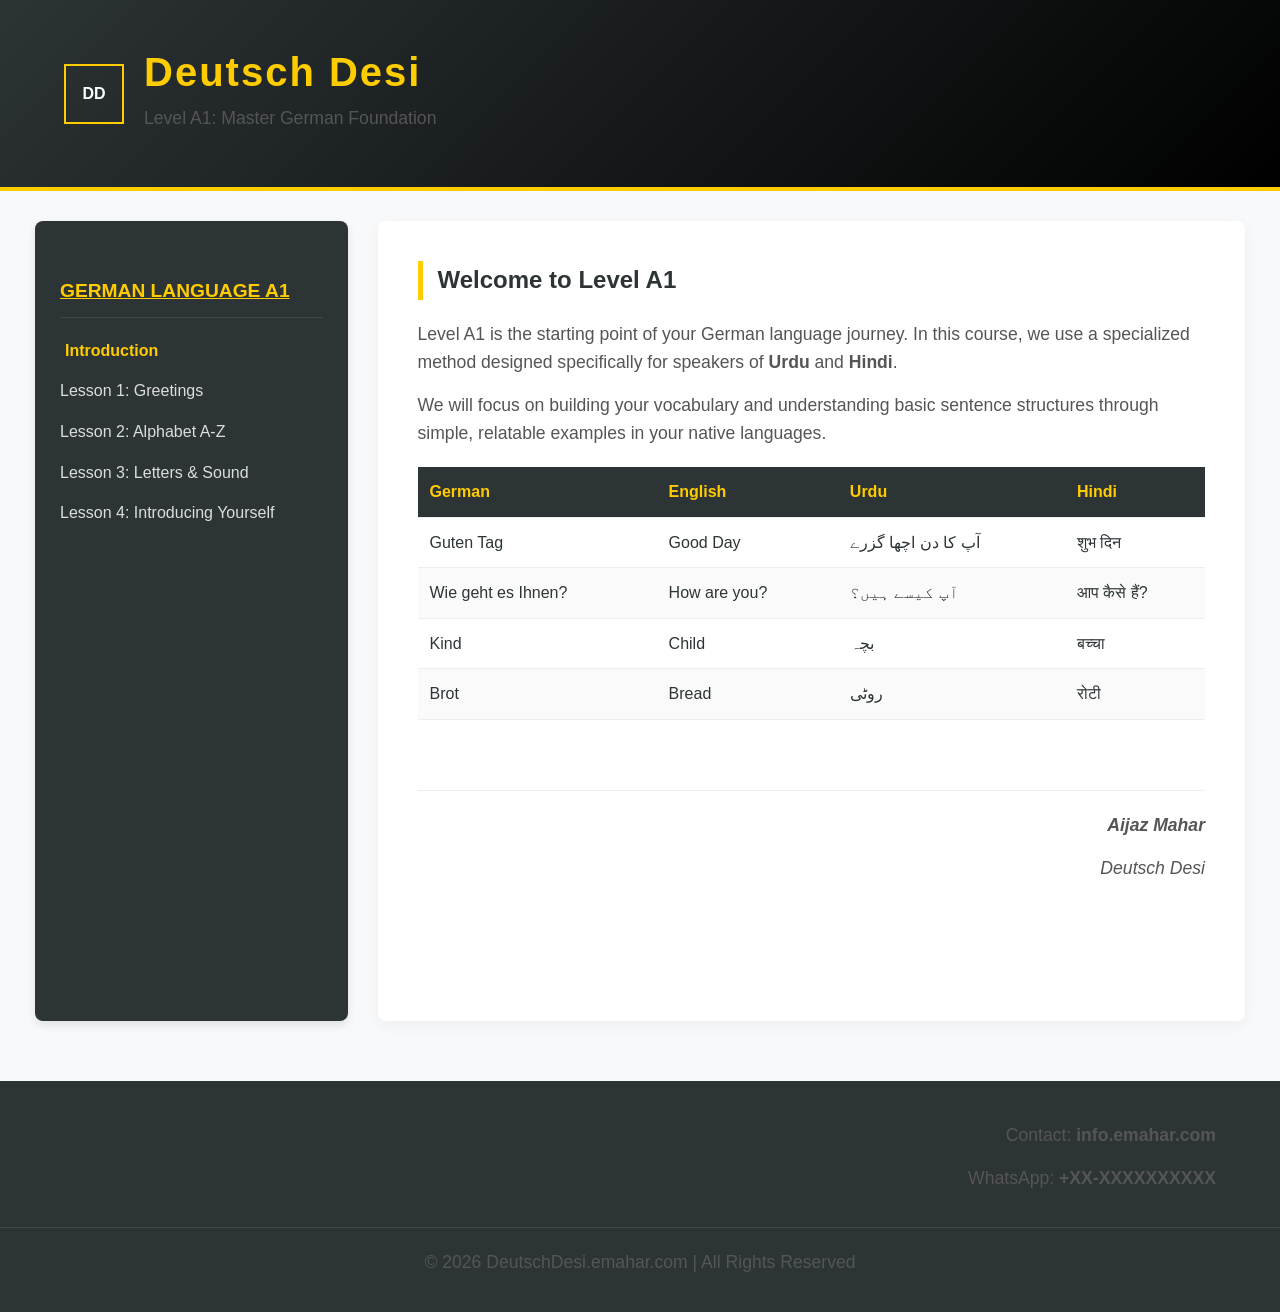
==== commit 4acf9a02: "Update a1.html" ====
--- a/a1.html
+++ b/a1.html
@@ -18,10 +18,10 @@
         .banner-text h1 { font-size: 2.5rem; letter-spacing: 2px; }
 
         /* Layout Wrapper */
-        .layout-wrapper { display: flex; max-width: 1200px; margin: 30px auto; padding: 0 20px; gap: 30px; }
+        .layout-wrapper { display: flex; max-width: 1250px; margin: 30px auto; padding: 0 20px; gap: 30px; }
 
         /* Sidebar Navigation */
-        .sidebar { flex: 1; background: #2d3436; color: white; padding: 25px; border-radius: 8px; min-height: 450px; box-shadow: 0 4px 10px rgba(0,0,0,0.1); }
+        .sidebar { flex: 1; background: #2d3436; color: white; padding: 25px; border-radius: 8px; min-height: 600px; box-shadow: 0 4px 10px rgba(0,0,0,0.1); }
         .sidebar h3 { color: #FFCC00; margin-bottom: 20px; font-size: 1.2rem; border-bottom: 1px solid #444; padding-bottom: 10px; text-transform: uppercase; }
         .lesson-list { list-style: none; }
         .lesson-list li { margin-bottom: 15px; }
@@ -29,23 +29,23 @@
         .lesson-list a:hover, .lesson-list a.active { color: #FFCC00; transform: translateX(5px); font-weight: bold; }
 
         /* Main Content Area */
-        .content-area { flex: 3; background: white; padding: 40px; border-radius: 8px; box-shadow: 0 4px 15px rgba(0,0,0,0.05); min-height: 600px; }
+        .content-area { flex: 3; background: white; padding: 40px; border-radius: 8px; box-shadow: 0 4px 15px rgba(0,0,0,0.05); min-height: 800px; }
         .lesson-section { display: none; }
         .active-section { display: block; }
 
         h2 { margin-bottom: 20px; color: #2d3436; border-left: 5px solid #FFCC00; padding-left: 15px; }
-        h3 { margin: 25px 0 15px 0; color: #d63031; }
+        h3 { margin: 30px 0 15px 0; color: #d63031; text-decoration: underline; }
         p { margin-bottom: 15px; color: #555; font-size: 1.1rem; }
 
         /* Table Styling */
         .table-container { margin: 20px 0; overflow-x: auto; }
         table { width: 100%; border-collapse: collapse; margin-bottom: 20px; }
         th, td { padding: 12px; text-align: left; border-bottom: 1px solid #eee; }
-        th { background-color: #f8f9fa; color: #2d3436; border-bottom: 2px solid #FFCC00; }
-        tr:hover { background-color: #fffdf5; }
-
-        /* Special highlight for pronunciation */
-        .pro-note { background: #fff4e5; border-left: 4px solid #ffa502; padding: 15px; margin: 20px 0; border-radius: 4px; }
+        th { background-color: #2d3436; color: #FFCC00; }
+        tr:nth-child(even) { background-color: #fafafa; }
+        tr:hover { background-color: #fffdf0; }
+
+        .pro-note { background: #e3f2fd; border-left: 4px solid #2196f3; padding: 15px; margin: 20px 0; border-radius: 4px; color: #0d47a1; }
 
         /* Signature Section */
         .signature { margin-top: 50px; text-align: right; border-top: 1px solid #eee; padding-top: 20px; font-style: italic; }
@@ -56,7 +56,7 @@
         .contact-info { text-align: right; font-size: 0.95rem; }
         .footer-bottom { text-align: center; border-top: 1px solid #444; padding-top: 20px; font-size: 0.85rem; color: #bbb; }
 
-        @media (max-width: 768px) { .layout-wrapper { flex-direction: column; } .main-header { text-align: center; flex-direction: column; } }
+        @media (max-width: 900px) { .layout-wrapper { flex-direction: column; } }
     </style>
 </head>
 <body>
@@ -65,7 +65,7 @@
         <div class="logo">DD</div>
         <div class="banner-text">
             <h1>Deutsch Desi</h1>
-            <p>Level A1: Beginner German Course</p>
+            <p>Level A1: Master German Foundation</p>
         </div>
     </header>
 
@@ -74,8 +74,8 @@
             <h3>German Language A1</h3>
             <ul class="lesson-list">
                 <li><a onclick="showLesson('intro')" id="link-intro" class="active">Introduction</a></li>
-                <li><a onclick="showLesson('greetings')" id="link-greetings">Lesson 1: Greetings</a></li>
-                <li><a onclick="showLesson('alphabet')" id="link-alphabet">Lesson 2: Alphabet</a></li>
+                <li><a onclick="showLesson('greetings')">Lesson 1: Greetings</a></li>
+                <li><a onclick="showLesson('alphabet')">Lesson 2: Alphabet A-Z</a></li>
                 <li><a onclick="showLesson('sounds')">Lesson 3: Letters & Sound</a></li>
                 <li><a onclick="showLesson('intro-self')">Lesson 4: Introducing Yourself</a></li>
             </ul>
@@ -86,13 +86,16 @@
             <!-- SECTION: INTRODUCTION -->
             <section id="intro" class="lesson-section active-section">
                 <h2>Welcome to Level A1</h2>
-                <p>Welcome! This curriculum is designed to help you master German using the context of Urdu, Hindi, and English.</p>
+                <p>Level A1 is the starting point of your German language journey. In this course, we use a specialized method designed specifically for speakers of <strong>Urdu</strong> and <strong>Hindi</strong>.</p>
+                <p>We will focus on building your vocabulary and understanding basic sentence structures through simple, relatable examples in your native languages.</p>
                 <div class="table-container">
                     <table>
                         <thead><tr><th>German</th><th>English</th><th>Urdu</th><th>Hindi</th></tr></thead>
                         <tbody>
                             <tr><td>Guten Tag</td><td>Good Day</td><td>آپ کا دن اچھا گزرے</td><td>शुभ दिन</td></tr>
                             <tr><td>Wie geht es Ihnen?</td><td>How are you?</td><td>آپ کیسے ہیں؟</td><td>आप कैसे हैं?</td></tr>
+                            <tr><td>Kind</td><td>Child</td><td>بچہ</td><td>बच्चा</td></tr>
+                            <tr><td>Brot</td><td>Bread</td><td>روٹی</td><td>रोटी</td></tr>
                         </tbody>
                     </table>
                 </div>
@@ -101,64 +104,83 @@
             <!-- SECTION: LESSON 1 GREETINGS -->
             <section id="greetings" class="lesson-section">
                 <h2>Lesson 1: German Greetings (Begrüßungen)</h2>
-                <div class="table-container">
-                    <table>
-                        <thead><tr><th>German</th><th>English</th><th>Urdu</th><th>Hindi</th></tr></thead>
+                <p>In German, greetings change based on the time of day and the level of formality.</p>
+                <div class="table-container">
+                    <table>
+                        <thead>
+                            <tr>
+                                <th>German</th>
+                                <th>English</th>
+                                <th>Urdu (اردو)</th>
+                                <th>Hindi (हिंदी)</th>
+                            </tr>
+                        </thead>
                         <tbody>
                             <tr><td>Hallo</td><td>Hello</td><td>ہیلو / سلام</td><td>नमस्ते</td></tr>
                             <tr><td>Guten Morgen</td><td>Good Morning</td><td>صبح بخیر</td><td>शुभ प्रभात</td></tr>
+                            <tr><td>Guten Tag</td><td>Good Day / Afternoon</td><td>آپ کا دن اچھا گزرے</td><td>शुभ दिन</td></tr>
+                            <tr><td>Guten Abend</td><td>Good Evening</td><td>شام بخیر</td><td>शुभ संध्या</td></tr>
                             <tr><td>Gute Nacht</td><td>Good Night</td><td>شب بخیر</td><td>शुभ रात्रि</td></tr>
-                            <tr><td>Tschüss</td><td>Bye</td><td>اللہ حافظ</td><td>अलविदा</td></tr>
+                            <tr><td>Tschüss</td><td>Bye (Informal)</td><td>اللہ حافظ</td><td>अलविदा</td></tr>
+                            <tr><td>Auf Wiedersehen</td><td>Goodbye (Formal)</td><td>پھر ملیں گے</td><td>फिर मिलेंगे</td></tr>
                         </tbody>
                     </table>
                 </div>
             </section>
 
-            <!-- SECTION: LESSON 2 ALPHABET -->
+            <!-- SECTION: LESSON 2 FULL ALPHABET -->
             <section id="alphabet" class="lesson-section">
-                <h2>Lesson 2: The German Alphabet (Das Alphabet)</h2>
-                <p>The German alphabet has the same 26 letters as English, plus 4 special characters. However, the <strong>pronunciation</strong> is different.</p>
-                
-                <h3>Special Characters (The Umlauts)</h3>
-                <div class="table-container">
-                    <table>
-                        <thead>
-                            <tr>
-                                <th>German Letter</th>
-                                <th>Name/Sound</th>
-                                <th>Urdu Equivalent</th>
-                                <th>Hindi Equivalent</th>
-                            </tr>
-                        </thead>
-                        <tbody>
-                            <tr><td>Ä / ä</td><td>Ae</td><td>اے (A-ey)</td><td>ए</td></tr>
-                            <tr><td>Ö / ö</td><td>Oe</td><td>اوئے (Similar to 'O' with rounded lips)</td><td>ओ (rounded)</td></tr>
-                            <tr><td>Ü / ü</td><td>Ue</td><td>ایو (Similar to 'U' in 'Music')</td><td>यू</td></tr>
-                            <tr><td>ß</td><td>Eszett (Double S)</td><td>سین (Double S sound)</td><td>स (Double S)</td></tr>
-                        </tbody>
-                    </table>
-                </div>
-
-                <div class="pro-note">
-                    <strong>Desi Tip:</strong> The letter <strong>"W"</strong> in German is pronounced like the English <strong>"V"</strong> (e.g., <em>Volkswagen</em> is pronounced <em>Folks-vagen</em>).
-                </div>
-
-                <h3>Common Alphabet Sounds</h3>
+                <h2>Lesson 2: The German Alphabet (A-Z)</h2>
+                <p>The names of the letters in German are different from English. Master these sounds first:</p>
                 <div class="table-container">
                     <table>
                         <thead>
                             <tr>
                                 <th>Letter</th>
-                                <th>German Pronunciation</th>
-                                <th>English Example</th>
+                                <th>Pronunciation</th>
+                                <th>Urdu/Hindi Guide</th>
                             </tr>
                         </thead>
                         <tbody>
-                            <tr><td>A</td><td>Ah</td><td>Like 'F<strong>a</strong>ther'</td></tr>
-                            <tr><td>E</td><td>Ay</td><td>Like 'P<strong>ay</strong>'</td></tr>
-                            <tr><td>I</td><td>Ee</td><td>Like 'S<strong>ee</strong>'</td></tr>
-                            <tr><td>J</td><td>Yot</td><td>Pronounced like '<strong>Y</strong>' in 'Yes'</td></tr>
-                            <tr><td>V</td><td>Fau</td><td>Pronounced like '<strong>F</strong>' in 'Fish'</td></tr>
+                            <tr><td>A</td><td>Ah</td><td>آ (Aa)</td></tr>
+                            <tr><td>B</td><td>Beh</td><td>بے (Bay)</td></tr>
+                            <tr><td>C</td><td>Tseh</td><td>تسے (Tseh)</td></tr>
+                            <tr><td>D</td><td>Deh</td><td>دے (Day)</td></tr>
+                            <tr><td>E</td><td>Eh</td><td>اے (A-ey)</td></tr>
+                            <tr><td>F</td><td>Ef</td><td>ایف (Ef)</td></tr>
+                            <tr><td>G</td><td>Geh</td><td>گے (Gay)</td></tr>
+                            <tr><td>H</td><td>Hah</td><td>ہا (Haa)</td></tr>
+                            <tr><td>I</td><td>Ee</td><td>ای (Ee)</td></tr>
+                            <tr><td>J</td><td>Yot</td><td>یوٹ (Yot)</td></tr>
+                            <tr><td>K</td><td>Kah</td><td>کا (Kaa)</td></tr>
+                            <tr><td>L</td><td>El</td><td>ایل (El)</td></tr>
+                            <tr><td>M</td><td>Em</td><td>ایم (Em)</td></tr>
+                            <tr><td>N</td><td>En</td><td>این (En)</td></tr>
+                            <tr><td>O</td><td>Oh</td><td>او (Oh)</td></tr>
+                            <tr><td>P</td><td>Peh</td><td>پے (Pay)</td></tr>
+                            <tr><td>Q</td><td>Koo</td><td>کو (Koo)</td></tr>
+                            <tr><td>R</td><td>Er</td><td>ایر (Er)</td></tr>
+                            <tr><td>S</td><td>Es</td><td>ایس (Es)</td></tr>
+                            <tr><td>T</td><td>Teh</td><td>ٹے (Tay)</td></tr>
+                            <tr><td>U</td><td>Oo</td><td>اوو (Oo)</td></tr>
+                            <tr><td>V</td><td>Fau</td><td>فاو (Fao)</td></tr>
+                            <tr><td>W</td><td>Veh</td><td>وے (Vay)</td></tr>
+                            <tr><td>X</td><td>Iks</td><td>اکس (Iks)</td></tr>
+                            <tr><td>Y</td><td>Ypsilon</td><td>ایپسیلون</td></tr>
+                            <tr><td>Z</td><td>Tsett</td><td>ٹسیٹ</td></tr>
+                        </tbody>
+                    </table>
+                </div>
+
+                <h3>Special German Letters</h3>
+                <div class="table-container">
+                    <table>
+                        <thead><tr><th>Letter</th><th>Name</th><th>Sound</th></tr></thead>
+                        <tbody>
+                            <tr><td>Ä / ä</td><td>A-Umlaut</td><td>Like 'e' in 'Bed'</td></tr>
+                            <tr><td>Ö / ö</td><td>O-Umlaut</td><td>Rounded O</td></tr>
+                            <tr><td>Ü / ü</td><td>U-Umlaut</td><td>Rounded U</td></tr>
+                            <tr><td>ß</td><td>Eszett</td><td>Sharp 'S' (سین)</td></tr>
                         </tbody>
                     </table>
                 </div>
@@ -189,9 +211,7 @@
             sections.forEach(section => section.classList.remove('active-section'));
 
             const selected = document.getElementById(lessonId);
-            if(selected) {
-                selected.classList.add('active-section');
-            }
+            if(selected) { selected.classList.add('active-section'); }
 
             const links = document.querySelectorAll('.lesson-list a');
             links.forEach(link => link.classList.remove('active'));
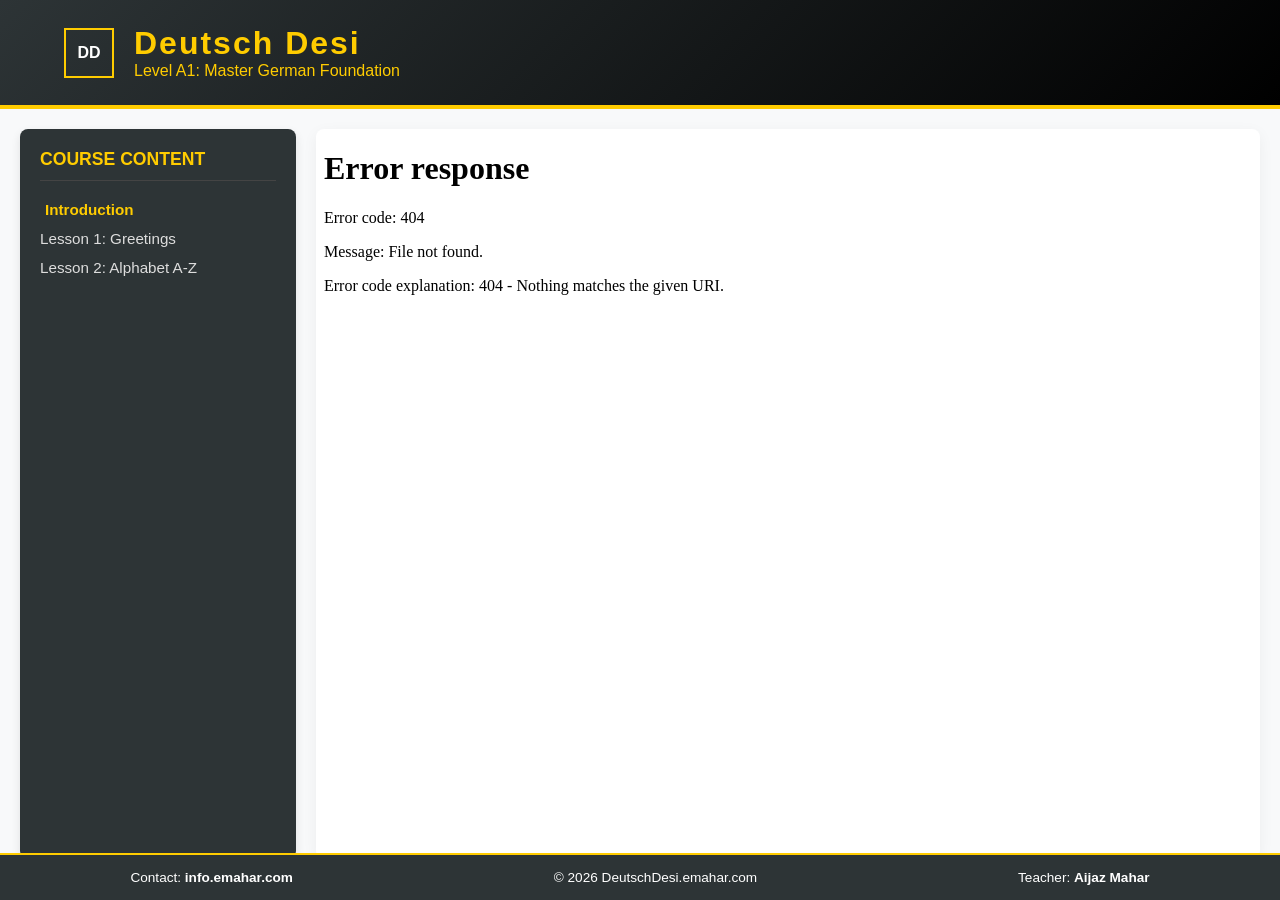
==== commit e44d018d: "Update a1.html" ====
--- a/a1.html
+++ b/a1.html
@@ -5,58 +5,31 @@
     <meta name="viewport" content="width=device-width, initial-scale=1.0">
     <title>Level A1 Curriculum | Deutsch Desi</title>
     <style>
-        /* CSS Reset & Base Styles */
         * { margin: 0; padding: 0; box-sizing: border-box; }
-        body { font-family: 'Segoe UI', Roboto, Helvetica, Arial, sans-serif; line-height: 1.6; background-color: #f8f9fa; color: #2d3436; }
-
-        /* Header & Banner */
+        body { font-family: 'Segoe UI', Roboto, sans-serif; background-color: #f8f9fa; color: #2d3436; overflow: hidden; }
+        
         .main-header {
             background: linear-gradient(135deg, #2d3436 0%, #000000 100%);
-            color: #FFCC00; padding: 40px 5%; display: flex; align-items: center; border-bottom: 4px solid #FFCC00;
+            color: #FFCC00; padding: 25px 5%; display: flex; align-items: center; border-bottom: 4px solid #FFCC00;
         }
-        .logo { width: 60px; height: 60px; margin-right: 20px; display: flex; align-items: center; justify-content: center; color: white; border: 2px solid #FFCC00; font-weight: bold; }
-        .banner-text h1 { font-size: 2.5rem; letter-spacing: 2px; }
+        .logo { width: 50px; height: 50px; margin-right: 20px; display: flex; align-items: center; justify-content: center; color: white; border: 2px solid #FFCC00; font-weight: bold; }
+        .banner-text h1 { font-size: 2rem; letter-spacing: 2px; }
 
-        /* Layout Wrapper */
-        .layout-wrapper { display: flex; max-width: 1250px; margin: 30px auto; padding: 0 20px; gap: 30px; }
+        .layout-wrapper { display: flex; height: calc(100vh - 170px); max-width: 1400px; margin: 20px auto; padding: 0 20px; gap: 20px; }
 
-        /* Sidebar Navigation */
-        .sidebar { flex: 1; background: #2d3436; color: white; padding: 25px; border-radius: 8px; min-height: 600px; box-shadow: 0 4px 10px rgba(0,0,0,0.1); }
-        .sidebar h3 { color: #FFCC00; margin-bottom: 20px; font-size: 1.2rem; border-bottom: 1px solid #444; padding-bottom: 10px; text-transform: uppercase; }
+        .sidebar { flex: 1; background: #2d3436; color: white; padding: 20px; border-radius: 8px; box-shadow: 0 4px 10px rgba(0,0,0,0.1); }
+        .sidebar h3 { color: #FFCC00; margin-bottom: 20px; font-size: 1.1rem; border-bottom: 1px solid #444; padding-bottom: 10px; text-transform: uppercase; }
         .lesson-list { list-style: none; }
-        .lesson-list li { margin-bottom: 15px; }
-        .lesson-list a { color: #ddd; text-decoration: none; transition: 0.3s; font-size: 1rem; display: block; cursor: pointer; }
-        .lesson-list a:hover, .lesson-list a.active { color: #FFCC00; transform: translateX(5px); font-weight: bold; }
+        .lesson-list li { margin-bottom: 12px; }
+        .lesson-list a { color: #ddd; text-decoration: none; transition: 0.3s; font-size: 0.95rem; display: block; cursor: pointer; }
+        .lesson-list a:hover, .lesson-list a.active { color: #FFCC00; font-weight: bold; transform: translateX(5px); }
 
-        /* Main Content Area */
-        .content-area { flex: 3; background: white; padding: 40px; border-radius: 8px; box-shadow: 0 4px 15px rgba(0,0,0,0.05); min-height: 800px; }
-        .lesson-section { display: none; }
-        .active-section { display: block; }
+        /* The Content Window */
+        .content-area { flex: 4; background: white; border-radius: 8px; box-shadow: 0 4px 15px rgba(0,0,0,0.05); overflow: hidden; }
+        #content-frame { width: 100%; height: 100%; border: none; }
 
-        h2 { margin-bottom: 20px; color: #2d3436; border-left: 5px solid #FFCC00; padding-left: 15px; }
-        h3 { margin: 30px 0 15px 0; color: #d63031; text-decoration: underline; }
-        p { margin-bottom: 15px; color: #555; font-size: 1.1rem; }
-
-        /* Table Styling */
-        .table-container { margin: 20px 0; overflow-x: auto; }
-        table { width: 100%; border-collapse: collapse; margin-bottom: 20px; }
-        th, td { padding: 12px; text-align: left; border-bottom: 1px solid #eee; }
-        th { background-color: #2d3436; color: #FFCC00; }
-        tr:nth-child(even) { background-color: #fafafa; }
-        tr:hover { background-color: #fffdf0; }
-
-        .pro-note { background: #e3f2fd; border-left: 4px solid #2196f3; padding: 15px; margin: 20px 0; border-radius: 4px; color: #0d47a1; }
-
-        /* Signature Section */
-        .signature { margin-top: 50px; text-align: right; border-top: 1px solid #eee; padding-top: 20px; font-style: italic; }
-
-        /* Footer */
-        .footer { background-color: #2d3436; color: white; padding: 40px 0 20px 0; margin-top: 60px; }
-        .footer-top { display: flex; justify-content: flex-end; padding: 0 5% 20px 0; }
-        .contact-info { text-align: right; font-size: 0.95rem; }
-        .footer-bottom { text-align: center; border-top: 1px solid #444; padding-top: 20px; font-size: 0.85rem; color: #bbb; }
-
-        @media (max-width: 900px) { .layout-wrapper { flex-direction: column; } }
+        .footer { background-color: #2d3436; color: white; padding: 15px 0; position: fixed; bottom: 0; width: 100%; border-top: 2px solid #FFCC00; }
+        .footer-content { display: flex; justify-content: space-around; align-items: center; font-size: 0.85rem; }
     </style>
 </head>
 <body>
@@ -71,148 +44,32 @@
 
     <div class="layout-wrapper">
         <aside class="sidebar">
-            <h3>German Language A1</h3>
+            <h3>Course Content</h3>
             <ul class="lesson-list">
-                <li><a onclick="showLesson('intro')" id="link-intro" class="active">Introduction</a></li>
-                <li><a onclick="showLesson('greetings')">Lesson 1: Greetings</a></li>
-                <li><a onclick="showLesson('alphabet')">Lesson 2: Alphabet A-Z</a></li>
-                <li><a onclick="showLesson('sounds')">Lesson 3: Letters & Sound</a></li>
-                <li><a onclick="showLesson('intro-self')">Lesson 4: Introducing Yourself</a></li>
+                <li><a onclick="loadPage('intro.html')" class="active">Introduction</a></li>
+                <li><a onclick="loadPage('greetings.html')">Lesson 1: Greetings</a></li>
+                <li><a onclick="loadPage('alphabet.html')">Lesson 2: Alphabet A-Z</a></li>
             </ul>
         </aside>
 
-        <main class="content-area" id="main-content">
-            
-            <!-- SECTION: INTRODUCTION -->
-            <section id="intro" class="lesson-section active-section">
-                <h2>Welcome to Level A1</h2>
-                <p>Level A1 is the starting point of your German language journey. In this course, we use a specialized method designed specifically for speakers of <strong>Urdu</strong> and <strong>Hindi</strong>.</p>
-                <p>We will focus on building your vocabulary and understanding basic sentence structures through simple, relatable examples in your native languages.</p>
-                <div class="table-container">
-                    <table>
-                        <thead><tr><th>German</th><th>English</th><th>Urdu</th><th>Hindi</th></tr></thead>
-                        <tbody>
-                            <tr><td>Guten Tag</td><td>Good Day</td><td>آپ کا دن اچھا گزرے</td><td>शुभ दिन</td></tr>
-                            <tr><td>Wie geht es Ihnen?</td><td>How are you?</td><td>آپ کیسے ہیں؟</td><td>आप कैसे हैं?</td></tr>
-                            <tr><td>Kind</td><td>Child</td><td>بچہ</td><td>बच्चा</td></tr>
-                            <tr><td>Brot</td><td>Bread</td><td>روٹی</td><td>रोटी</td></tr>
-                        </tbody>
-                    </table>
-                </div>
-            </section>
-
-            <!-- SECTION: LESSON 1 GREETINGS -->
-            <section id="greetings" class="lesson-section">
-                <h2>Lesson 1: German Greetings (Begrüßungen)</h2>
-                <p>In German, greetings change based on the time of day and the level of formality.</p>
-                <div class="table-container">
-                    <table>
-                        <thead>
-                            <tr>
-                                <th>German</th>
-                                <th>English</th>
-                                <th>Urdu (اردو)</th>
-                                <th>Hindi (हिंदी)</th>
-                            </tr>
-                        </thead>
-                        <tbody>
-                            <tr><td>Hallo</td><td>Hello</td><td>ہیلو / سلام</td><td>नमस्ते</td></tr>
-                            <tr><td>Guten Morgen</td><td>Good Morning</td><td>صبح بخیر</td><td>शुभ प्रभात</td></tr>
-                            <tr><td>Guten Tag</td><td>Good Day / Afternoon</td><td>آپ کا دن اچھا گزرے</td><td>शुभ दिन</td></tr>
-                            <tr><td>Guten Abend</td><td>Good Evening</td><td>شام بخیر</td><td>शुभ संध्या</td></tr>
-                            <tr><td>Gute Nacht</td><td>Good Night</td><td>شب بخیر</td><td>शुभ रात्रि</td></tr>
-                            <tr><td>Tschüss</td><td>Bye (Informal)</td><td>اللہ حافظ</td><td>अलविदा</td></tr>
-                            <tr><td>Auf Wiedersehen</td><td>Goodbye (Formal)</td><td>پھر ملیں گے</td><td>फिर मिलेंगे</td></tr>
-                        </tbody>
-                    </table>
-                </div>
-            </section>
-
-            <!-- SECTION: LESSON 2 FULL ALPHABET -->
-            <section id="alphabet" class="lesson-section">
-                <h2>Lesson 2: The German Alphabet (A-Z)</h2>
-                <p>The names of the letters in German are different from English. Master these sounds first:</p>
-                <div class="table-container">
-                    <table>
-                        <thead>
-                            <tr>
-                                <th>Letter</th>
-                                <th>Pronunciation</th>
-                                <th>Urdu/Hindi Guide</th>
-                            </tr>
-                        </thead>
-                        <tbody>
-                            <tr><td>A</td><td>Ah</td><td>آ (Aa)</td></tr>
-                            <tr><td>B</td><td>Beh</td><td>بے (Bay)</td></tr>
-                            <tr><td>C</td><td>Tseh</td><td>تسے (Tseh)</td></tr>
-                            <tr><td>D</td><td>Deh</td><td>دے (Day)</td></tr>
-                            <tr><td>E</td><td>Eh</td><td>اے (A-ey)</td></tr>
-                            <tr><td>F</td><td>Ef</td><td>ایف (Ef)</td></tr>
-                            <tr><td>G</td><td>Geh</td><td>گے (Gay)</td></tr>
-                            <tr><td>H</td><td>Hah</td><td>ہا (Haa)</td></tr>
-                            <tr><td>I</td><td>Ee</td><td>ای (Ee)</td></tr>
-                            <tr><td>J</td><td>Yot</td><td>یوٹ (Yot)</td></tr>
-                            <tr><td>K</td><td>Kah</td><td>کا (Kaa)</td></tr>
-                            <tr><td>L</td><td>El</td><td>ایل (El)</td></tr>
-                            <tr><td>M</td><td>Em</td><td>ایم (Em)</td></tr>
-                            <tr><td>N</td><td>En</td><td>این (En)</td></tr>
-                            <tr><td>O</td><td>Oh</td><td>او (Oh)</td></tr>
-                            <tr><td>P</td><td>Peh</td><td>پے (Pay)</td></tr>
-                            <tr><td>Q</td><td>Koo</td><td>کو (Koo)</td></tr>
-                            <tr><td>R</td><td>Er</td><td>ایر (Er)</td></tr>
-                            <tr><td>S</td><td>Es</td><td>ایس (Es)</td></tr>
-                            <tr><td>T</td><td>Teh</td><td>ٹے (Tay)</td></tr>
-                            <tr><td>U</td><td>Oo</td><td>اوو (Oo)</td></tr>
-                            <tr><td>V</td><td>Fau</td><td>فاو (Fao)</td></tr>
-                            <tr><td>W</td><td>Veh</td><td>وے (Vay)</td></tr>
-                            <tr><td>X</td><td>Iks</td><td>اکس (Iks)</td></tr>
-                            <tr><td>Y</td><td>Ypsilon</td><td>ایپسیلون</td></tr>
-                            <tr><td>Z</td><td>Tsett</td><td>ٹسیٹ</td></tr>
-                        </tbody>
-                    </table>
-                </div>
-
-                <h3>Special German Letters</h3>
-                <div class="table-container">
-                    <table>
-                        <thead><tr><th>Letter</th><th>Name</th><th>Sound</th></tr></thead>
-                        <tbody>
-                            <tr><td>Ä / ä</td><td>A-Umlaut</td><td>Like 'e' in 'Bed'</td></tr>
-                            <tr><td>Ö / ö</td><td>O-Umlaut</td><td>Rounded O</td></tr>
-                            <tr><td>Ü / ü</td><td>U-Umlaut</td><td>Rounded U</td></tr>
-                            <tr><td>ß</td><td>Eszett</td><td>Sharp 'S' (سین)</td></tr>
-                        </tbody>
-                    </table>
-                </div>
-            </section>
-
-            <div class="signature">
-                <p><strong>Aijaz Mahar</strong></p>
-                <p>Deutsch Desi</p>
-            </div>
+        <main class="content-area">
+            <!-- This Frame will show the separate lesson files -->
+            <iframe src="intro.html" id="content-frame"></iframe>
         </main>
     </div>
 
     <footer class="footer">
-        <div class="footer-top">
-            <div class="contact-info">
-                <p>Contact: <strong>info.emahar.com</strong></p>
-                <p>WhatsApp: <strong>+XX-XXXXXXXXXX</strong></p>
-            </div>
-        </div>
-        <div class="footer-bottom">
-            <p>&copy; 2026 DeutschDesi.emahar.com | All Rights Reserved</p>
+        <div class="footer-content">
+            <p>Contact: <strong>info.emahar.com</strong></p>
+            <p>&copy; 2026 DeutschDesi.emahar.com</p>
+            <p>Teacher: <strong>Aijaz Mahar</strong></p>
         </div>
     </footer>
 
     <script>
-        function showLesson(lessonId) {
-            const sections = document.querySelectorAll('.lesson-section');
-            sections.forEach(section => section.classList.remove('active-section'));
-
-            const selected = document.getElementById(lessonId);
-            if(selected) { selected.classList.add('active-section'); }
-
+        function loadPage(pageUrl) {
+            document.getElementById('content-frame').src = pageUrl;
+            
             const links = document.querySelectorAll('.lesson-list a');
             links.forEach(link => link.classList.remove('active'));
             event.currentTarget.classList.add('active');
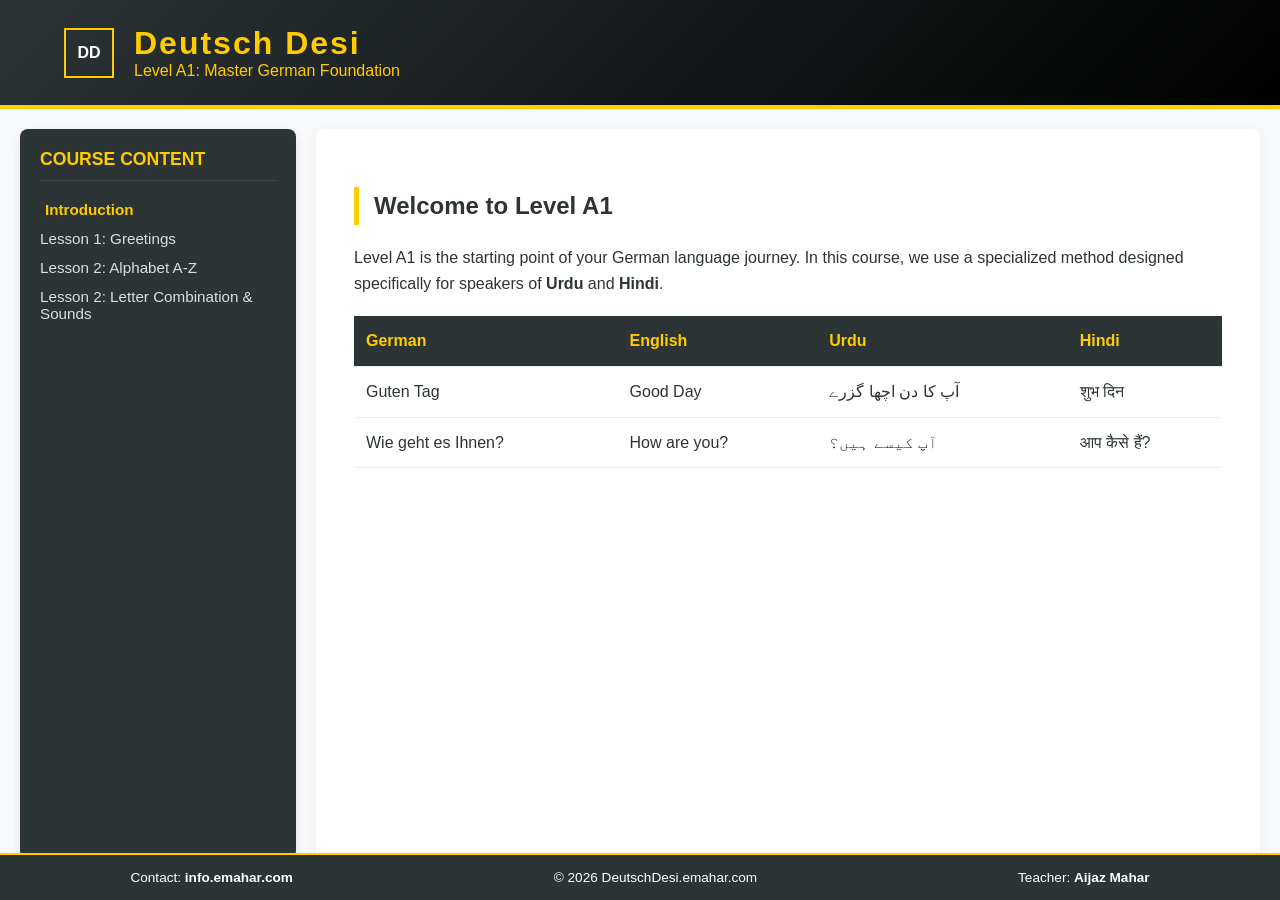
==== commit 1c2a7082: "Update a1.html" ====
--- a/a1.html
+++ b/a1.html
@@ -49,6 +49,7 @@
                 <li><a onclick="loadPage('intro.html')" class="active">Introduction</a></li>
                 <li><a onclick="loadPage('greetings.html')">Lesson 1: Greetings</a></li>
                 <li><a onclick="loadPage('alphabet.html')">Lesson 2: Alphabet A-Z</a></li>
+                 <li><a onclick="loadPage('sounds.html')">Lesson 2: Letter Combination & Sounds</a></li>
             </ul>
         </aside>
 
